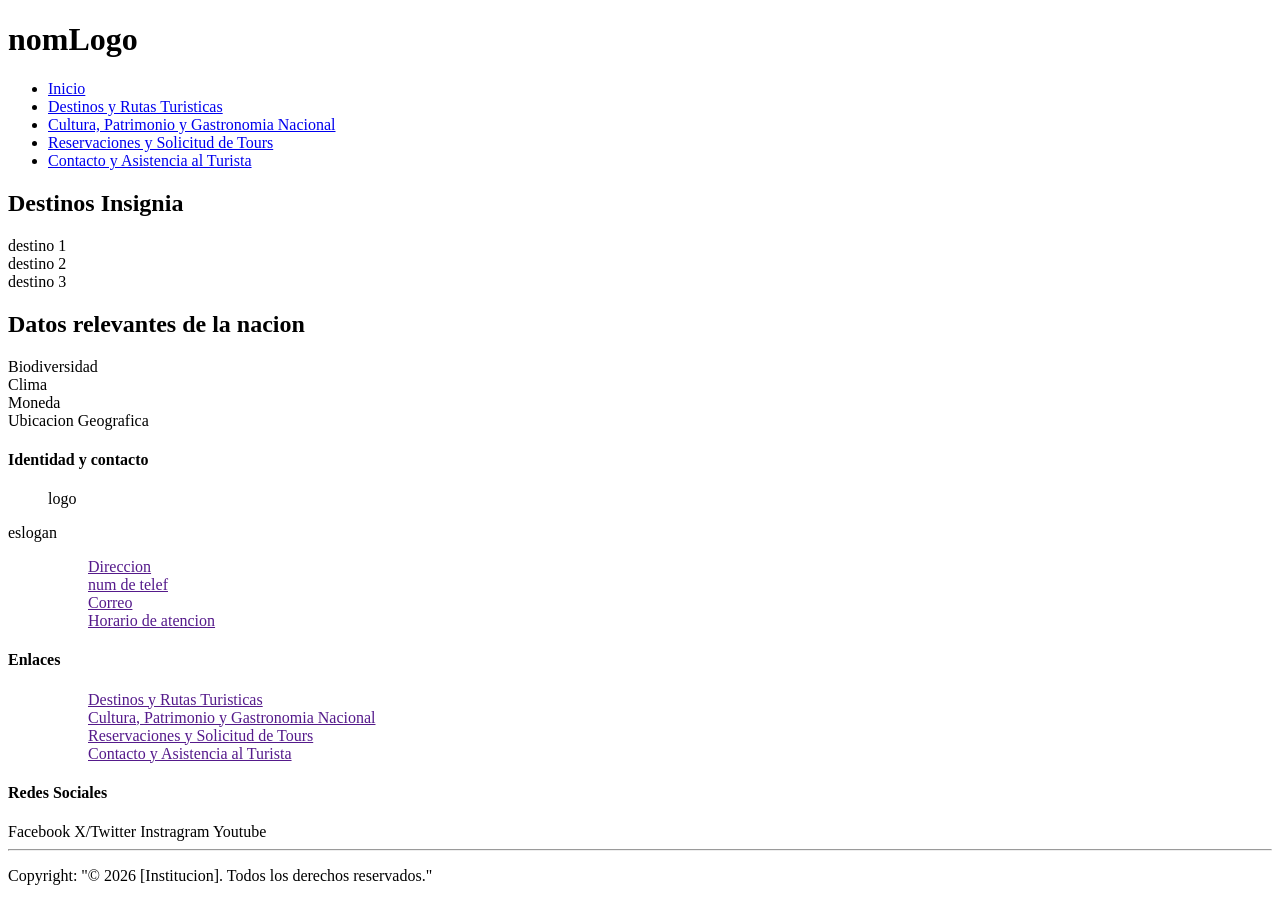
==== index.html @ 16ce9e92 "Inicializacion del proyecto (5 HTML + css/styles.css)" ====
<!DOCTYPE html>
<html lang="en">

<head>
    <meta charset="UTF-8">
    <meta name="viewport" content="width=device-width, initial-scale=1.0">
    <title>Inicio</title>
    <link rel="stylesheet" href="./css/style.css">
</head>

<body>
    <!--nav-->
    <header>
        <div class="logo-area">
            <h1>nomLogo</h1>

        </div>
        <!--Menu de Navegacion-->
        <nav>
            <ul>
                <li><a href="index.html">Inicio</a></li>
                <li><a href="destinos.html">Destinos y Rutas Turisticas</a></li>
                <li><a href="cultura.html">Cultura, Patrimonio y Gastronomia Nacional</a></li>
                <li><a href="reservaciones.html"> Reservaciones y Solicitud de Tours</a></li>
                <li><a href="contacto.html">Contacto y Asistencia al Turista</a></li>
            </ul>
        </nav>
    </header>
    <!-- -->
    <main>
        <!-- 3 sections dentro de un div? o asi?-->
        <section>
            <h2>Destinos Insignia</h2>
            <article class="destinos">destino 1</article>
            <article class="destinos">destino 2</article>
            <article class="destinos">destino 3</article>
        </section>

        <section>
            <h2>Datos relevantes de la nacion</h2>
            <article>Biodiversidad</article>
            <article>Clima</article>
            <article>Moneda</article>
            <article>Ubicacion Geografica</article>
        </section>
    </main>
    <footer>
        <div class="footer-principal">
            <div class="">
                <h4>Identidad y contacto</h4>
                <figure>logo</figure>
                <p>eslogan</p>
                <ul>
                    <ol><a href="">Direccion</a></ol>
                    <ol><a href="">num de telef </a></ol>
                    <ol><a href="">Correo</a></ol>
                    <ol><a href="">Horario de atencion</a></ol>
                </ul>
            </div>
            <div class="">
                <h4>Enlaces</h4>
                <ul>
                    <ol><a href="">Destinos y Rutas Turisticas</a></ol>
                    <ol><a href="">Cultura, Patrimonio y Gastronomia Nacional</a></ol>
                    <ol><a href="">Reservaciones y Solicitud de Tours</a></ol>
                    <ol><a href="">Contacto y Asistencia al Turista</a></ol>
                </ul>
            </div>
            <div class="">
                <h4>Redes Sociales</h4>
                Facebook
                X/Twitter
                Instragram
                Youtube
            </div>
        </div>
        <hr>
        <div class="footer-secundario">
            <p>Copyright: "&copy; 2026 [Institucion]. Todos los derechos reservados."</p>
        </div>
    </footer>
</body>

</html>
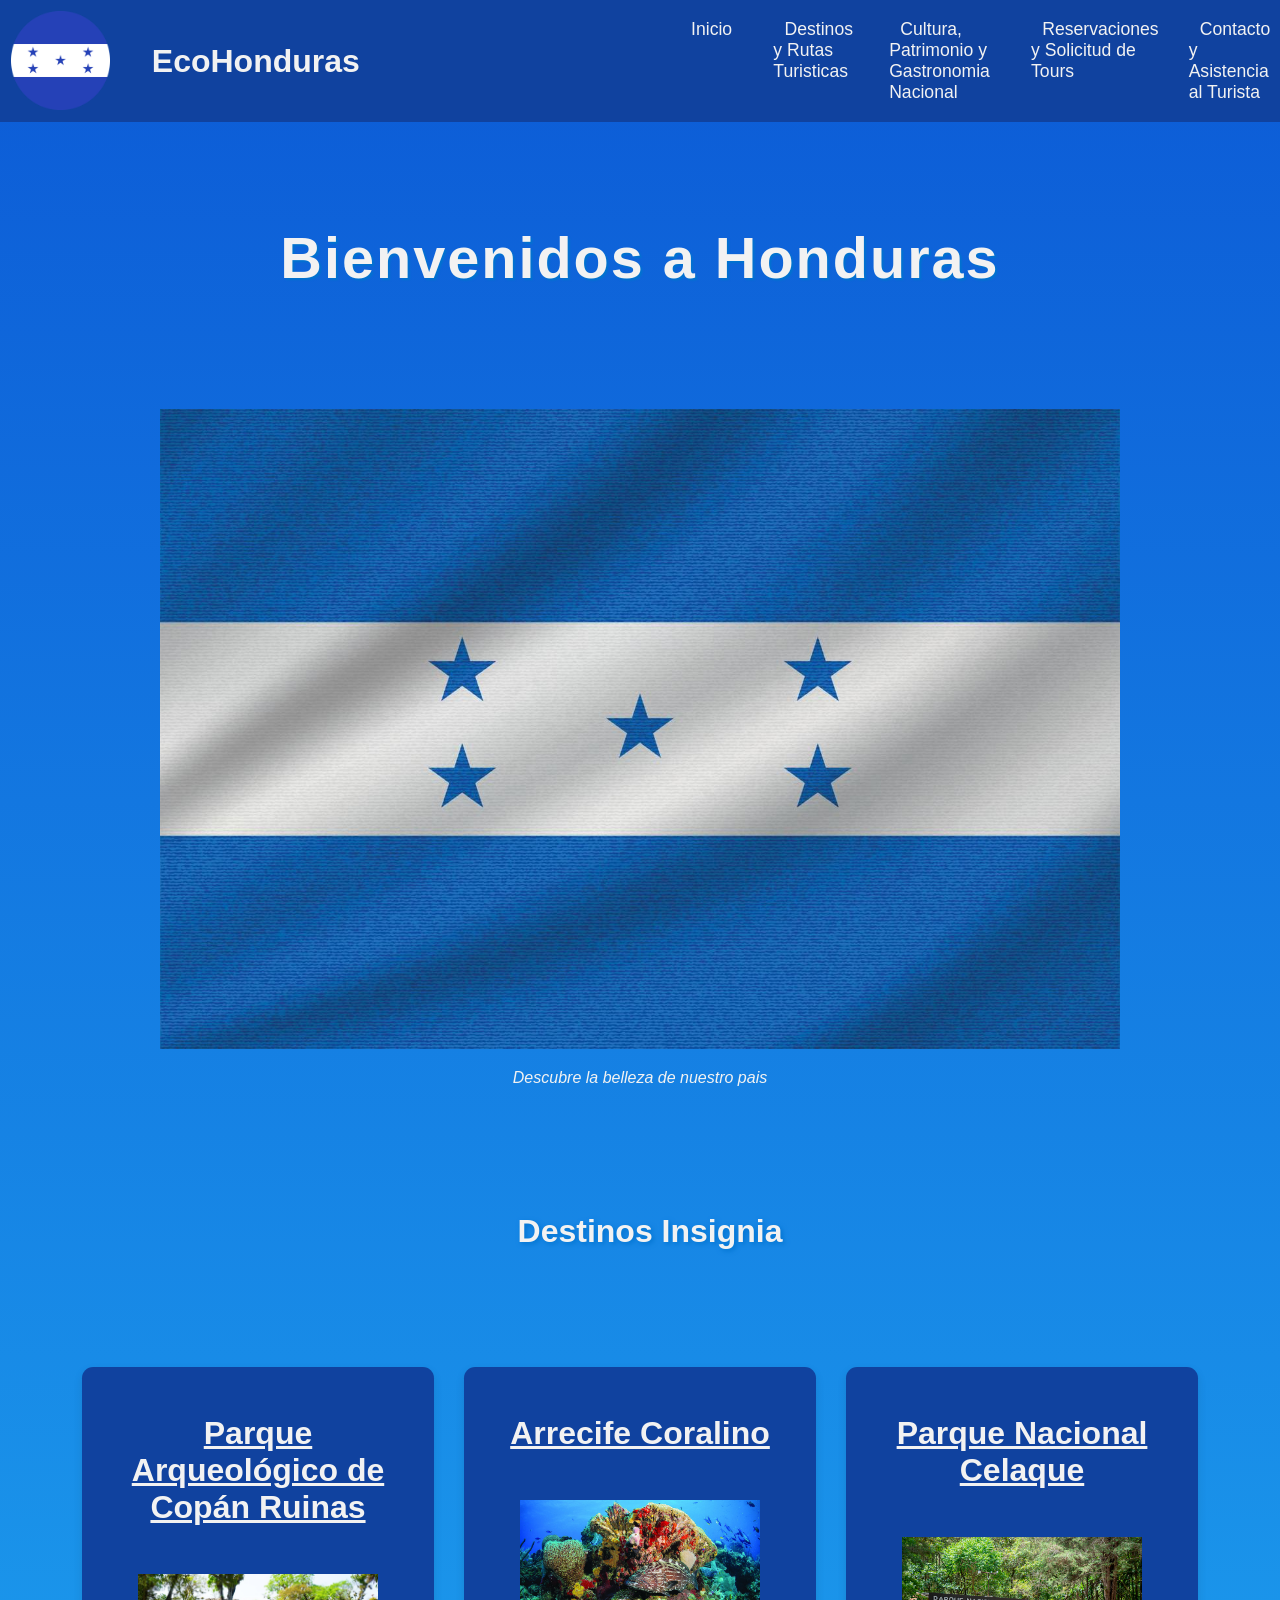
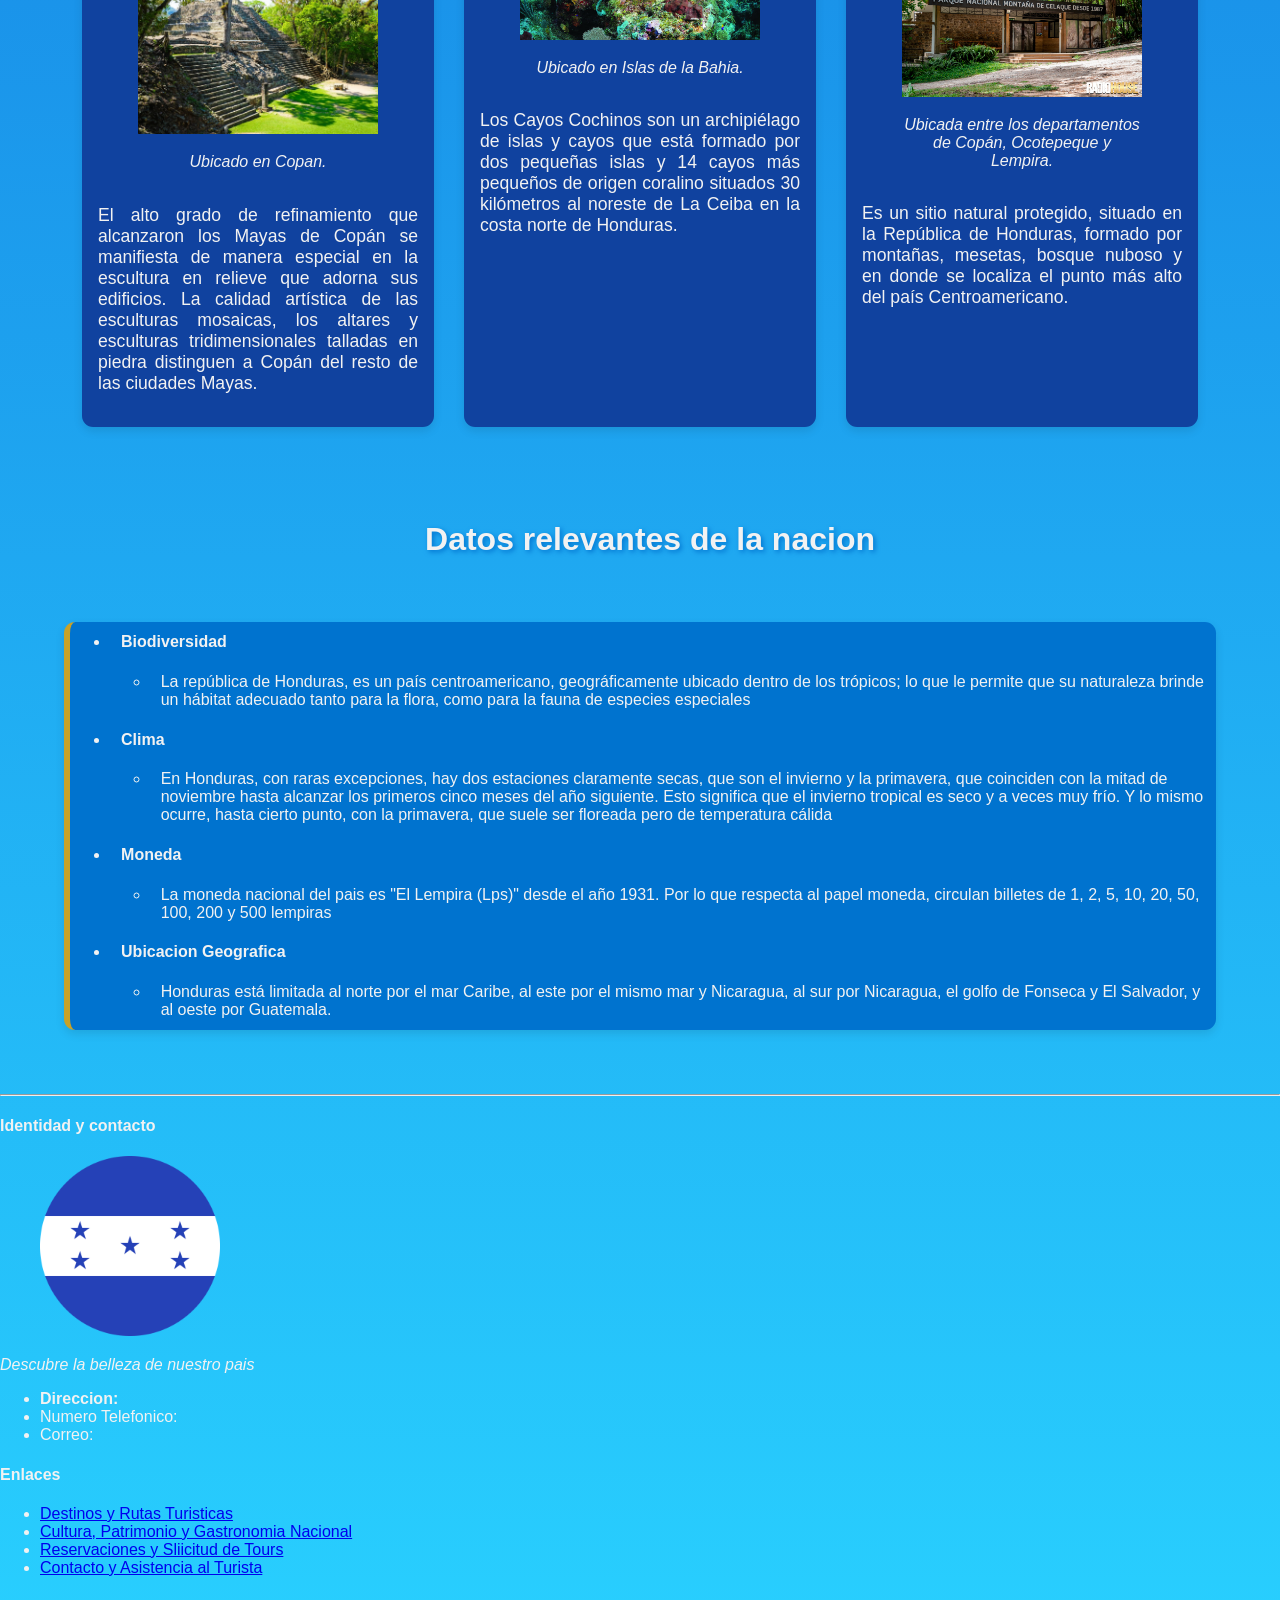
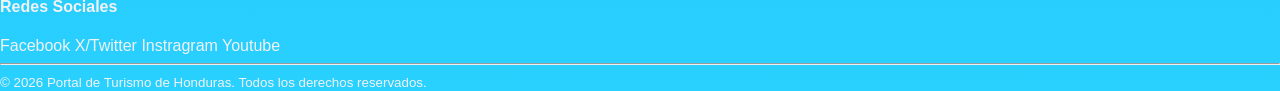
==== commit 5d4f8803: "HTML completo + CSS (colores + cards + navbar)" ====
--- a/index.html
+++ b/index.html
@@ -1,23 +1,23 @@
 <!DOCTYPE html>
-<html lang="en">
+<html lang="es">
 
 <head>
     <meta charset="UTF-8">
     <meta name="viewport" content="width=device-width, initial-scale=1.0">
     <title>Inicio</title>
     <link rel="stylesheet" href="./css/style.css">
+    <link rel="shortcut icon" href="./img/logo.png" type="image/x-icon">
 </head>
 
 <body>
-    <!--nav-->
-    <header>
-        <div class="logo-area">
-            <h1>nomLogo</h1>
-
+    <header class="navbar">
+        <div class="navbar__logo__area">
+            <img class="logo" src="./img/logo.png" alt="logo">
+            <h1><a href="index.html">EcoHonduras</a></h1>
         </div>
         <!--Menu de Navegacion-->
         <nav>
-            <ul>
+            <ul class="navbar__lista">
                 <li><a href="index.html">Inicio</a></li>
                 <li><a href="destinos.html">Destinos y Rutas Turisticas</a></li>
                 <li><a href="cultura.html">Cultura, Patrimonio y Gastronomia Nacional</a></li>
@@ -26,44 +26,106 @@
             </ul>
         </nav>
     </header>
-    <!-- -->
+    <!--CONTENIDO PRINCIPAL -->
     <main>
-        <!-- 3 sections dentro de un div? o asi?-->
-        <section>
-            <h2>Destinos Insignia</h2>
-            <article class="destinos">destino 1</article>
-            <article class="destinos">destino 2</article>
-            <article class="destinos">destino 3</article>
+        <section class="hero">
+            <h2>Bienvenidos a Honduras</h2>
+            <article>
+                <figure>
+                    <img src="./img/bandera-hero.jpg" alt="Bandera de honduras" style=" width: 80%;">
+                </figure>
+                <p><i>Descubre la belleza de nuestro pais</i></p>
+            </article>
+        </section>
+        <br>
+        <section class="section-card">
+            <div class="encabezado-card">
+                <h2>Destinos Insignia</h2>
+            </div>
+            <article class="card">
+                <h3>Parque Arqueológico de Copán Ruinas</h3>
+                <figure>
+                    <img src="./img/Parque-copan-ruinas.jpg" alt="">
+                    <figcaption><i>Ubicado en Copan.</i></figcaption>
+                </figure>
+                <p>El alto grado de refinamiento que alcanzaron los Mayas de Copán se manifiesta de manera especial en
+                    la escultura en relieve que adorna sus edificios. La calidad artística de las esculturas mosaicas,
+                    los altares y esculturas tridimensionales talladas en piedra distinguen a Copán del resto de las
+                    ciudades Mayas.</p>
+            </article>
+            <article class="card">
+                <h3>Arrecife Coralino</h3>
+                <figure>
+                    <img src="./img/arrecife-coral.jpg" alt="">
+                    <figcaption><i>Ubicado en Islas de la Bahia.</i></figcaption>
+                </figure>
+                <p>Los Cayos Cochinos son un archipiélago de islas y cayos que está formado por dos pequeñas islas y 14
+                    cayos más pequeños de origen coralino situados 30 kilómetros al noreste de La Ceiba en la costa
+                    norte de Honduras.</p>
+            </article>
+            <article class="card">
+                <h3>Parque Nacional Celaque</h3>
+                <figure>
+                    <img src="./img/parque-celaque.jpg" alt="imagen del parque Nacional Celaque">
+                    <figcaption><i>Ubicada entre los departamentos de Copán, Ocotepeque y Lempira.</i></figcaption>
+                </figure>
+                <p>Es un sitio natural protegido, situado en la República de Honduras, formado por montañas, mesetas,
+                    bosque nuboso y en donde se localiza el punto más alto del país Centroamericano.</p>
+            </article>
         </section>
 
-        <section>
+        <section class="list-container">
             <h2>Datos relevantes de la nacion</h2>
-            <article>Biodiversidad</article>
-            <article>Clima</article>
-            <article>Moneda</article>
-            <article>Ubicacion Geografica</article>
+            <ul class="list">
+                <li><strong>Biodiversidad</strong></li>
+                <ul>
+                    <li>La república de Honduras, es un país centroamericano, geográficamente ubicado dentro de los
+                        trópicos; lo que le permite que su naturaleza brinde un hábitat adecuado tanto para la flora,
+                        como para la fauna de especies especiales</li>
+                </ul>
+                <li><strong>Clima</strong></li>
+                <ul>
+                    <li>En Honduras, con raras excepciones, hay dos estaciones claramente secas, que son el invierno y
+                        la primavera, que coinciden con la mitad de noviembre hasta alcanzar los primeros cinco meses
+                        del año siguiente. Esto significa que el invierno tropical es seco y a veces muy frío. Y lo
+                        mismo ocurre, hasta cierto punto, con la primavera, que suele ser floreada pero de temperatura
+                        cálida</li>
+                </ul>
+                <li><strong>Moneda</strong></li>
+                <ul>
+                    <li>La moneda nacional del pais es "El Lempira (Lps)" desde el año 1931. Por lo que respecta al
+                        papel moneda, circulan billetes de 1, 2, 5, 10, 20, 50, 100, 200 y 500 lempiras</li>
+                </ul>
+                <li><strong>Ubicacion Geografica</strong></li>
+                <ul>
+                    <li>Honduras está limitada al norte por el mar Caribe, al este por el mismo mar y Nicaragua, al sur
+                        por Nicaragua, el golfo de Fonseca y El Salvador, y al oeste por Guatemala.</li>
+                </ul>
+            </ul>
         </section>
     </main>
+    <hr>
     <footer>
         <div class="footer-principal">
             <div class="">
                 <h4>Identidad y contacto</h4>
-                <figure>logo</figure>
-                <p>eslogan</p>
+                <figure>
+                    <img src="./img/logo.png" alt="logo" class="logo">
+                </figure>
+                <p><i>Descubre la belleza de nuestro pais</i></p>
                 <ul>
-                    <ol><a href="">Direccion</a></ol>
-                    <ol><a href="">num de telef </a></ol>
-                    <ol><a href="">Correo</a></ol>
-                    <ol><a href="">Horario de atencion</a></ol>
+                    <li><strong>Direccion:</strong> </li>
+                    <li>Numero Telefonico: </li>
+                    <li>Correo: </li>
                 </ul>
             </div>
             <div class="">
                 <h4>Enlaces</h4>
                 <ul>
-                    <ol><a href="">Destinos y Rutas Turisticas</a></ol>
-                    <ol><a href="">Cultura, Patrimonio y Gastronomia Nacional</a></ol>
-                    <ol><a href="">Reservaciones y Solicitud de Tours</a></ol>
-                    <ol><a href="">Contacto y Asistencia al Turista</a></ol>
+                    <li><a href="/destinos.html">Destinos y Rutas Turisticas</a></li>
+                    <li><a href="/cultura.html">Cultura, Patrimonio y Gastronomia Nacional</a></li>
+                    <li><a href="/reservaciones.html">Reservaciones y Sliicitud de Tours</a></li>
+                    <li><a href="contacto.html">Contacto y Asistencia al Turista</a></li>
                 </ul>
             </div>
             <div class="">
@@ -76,7 +138,7 @@
         </div>
         <hr>
         <div class="footer-secundario">
-            <p>Copyright: "&copy; 2026 [Institucion]. Todos los derechos reservados."</p>
+            <small>&copy; 2026 Portal de Turismo de Honduras. Todos los derechos reservados.</small>
         </div>
     </footer>
 </body>
--- a/css/style.css
+++ b/css/style.css
@@ -0,0 +1,196 @@
+/*******************************
+    INDICE:
+    1. Variables 
+    2. Body
+    . Logo
+    . Navbar
+    . Titulos
+    . Tablas
+    . Section y Article
+*******************************/
+
+/****************************
+    1. Variables
+****************************/
+:root {
+    --color-primario: #0f66f2;
+    --color-secundario: #004bc3;
+    --color-fondo: #10429f;
+    --azul-cobalto: #0073CF;
+    --azul-oscuro: #003F7D;
+    --color-texto: #F2F2F2;
+    --gris-texto: #1F2937;
+    --dorado: #C9A227;
+
+    --font-titulo: 3.6rem;
+    --font-subtitulo: 2rem;
+    --font-texto: 1.1rem;
+
+    --radio-borde: 0.7rem;
+    --padding-card: 1rem;
+}
+
+/****************************
+    2. Body
+****************************/
+body {
+    margin: 0;
+    padding: 0;
+    font-family: Arial, Helvetica, sans-serif;
+    background-image: linear-gradient(to top, #29d1ff 0%, #0c5ad6 100%);
+    background-size: cover;
+    color: var(--color-texto);
+}
+
+/****************************
+    #. Logo
+****************************/
+.logo {
+    width: 15%;
+    height: 15%;
+}
+
+/****************************
+    #. Navbar
+****************************/
+.navbar {
+    display: flex;
+    justify-content: center;
+    align-items: center;
+    background-color: var(--color-fondo);
+}
+
+.navbar__logo__area {
+    display: flex;
+    gap: 2rem;
+    padding: 0.7rem;
+}
+
+.navbar__logo__area h1 {
+    padding: 10px;
+}
+
+.navbar__logo__area h1 a {
+    text-decoration: none;
+    color: var(--color-texto);
+}
+
+.navbar__lista {
+    display: flex;
+    gap: 30px;
+    list-style: none;
+    margin: 0;
+    padding: 0;
+}
+
+.navbar__lista a {
+    text-decoration: none;
+    color: var(--color-texto);
+    font-size: 1.1rem;
+    padding: 0.7rem;
+}
+
+.navbar__lista a:hover {
+    color: var(--color-primario);
+}
+
+
+
+/****************************
+    #. Hero
+****************************/
+.hero {
+    display: flex;
+    flex-direction: column;
+    align-items: center;
+    text-align: center;
+}
+
+.hero h2 {
+    text-shadow: 2px 2px 2px var(--azul-cobalto);
+    letter-spacing: 2px;
+    font-size: var(--font-titulo);
+    margin: 8% 0 8% 0;
+}
+
+/****************************
+    #. Section y Article
+****************************/
+.section-card {
+    display: flex;
+    flex-wrap: wrap;
+    justify-content: center;
+    gap: 30px;
+    padding: 30px 20px;
+
+}
+
+.encabezado-card {
+    width: 100%;
+    /*Para que agarre toda la primera fila*/
+    text-align: center;
+    margin-bottom: 2%;
+}
+
+.section-card h2 {
+    text-align: center;
+    margin-bottom: 30px;
+    font-size: var(--font-subtitulo);
+    text-shadow: 2px 2px 5px var(--azul-cobalto);
+    text-indent: 20px;
+    margin: 5% 0 5% 0;
+}
+
+.card {
+    background-color: var(--color-fondo);
+    box-shadow: 0 4px 10px rgba(0, 0, 0, 0.1);
+    border-radius: var(--radio-borde);
+    padding: var(--padding-card);
+    max-width: 320px;
+
+    display: flex;
+    flex-direction: column;
+    align-items: center;
+    text-align: center;
+}
+
+.card h3 {
+    font-family: 'Segoe UI', Tahoma, Geneva, Verdana, sans-serif;
+    font-size: var(--font-subtitulo);
+    text-decoration: underline;
+}
+
+.card img {
+    width: 100%;
+    margin-bottom: 15px;
+}
+
+.card p {
+    font-size: var(--font-texto);
+    text-align: justify;
+    text-justify: inter-word;
+}
+
+/****************************
+    #. Listas
+****************************/
+.list-container h2 {
+    text-align: center;
+    margin-bottom: 30px;
+    font-size: var(--font-subtitulo);
+    text-shadow: 2px 2px 5px var(--azul-cobalto);
+    text-indent: 20px;
+    margin: 5% 0 5% 0;
+}
+
+.list {
+    border-left: 6px solid var(--dorado);
+    background-color: var(--azul-cobalto);
+    margin: 5%;
+    border-radius: var(--radio-borde);
+    box-shadow: 0 4px 10px rgba(0, 0, 0, 0.1);
+}
+
+.list li {
+    padding: 1%;
+}
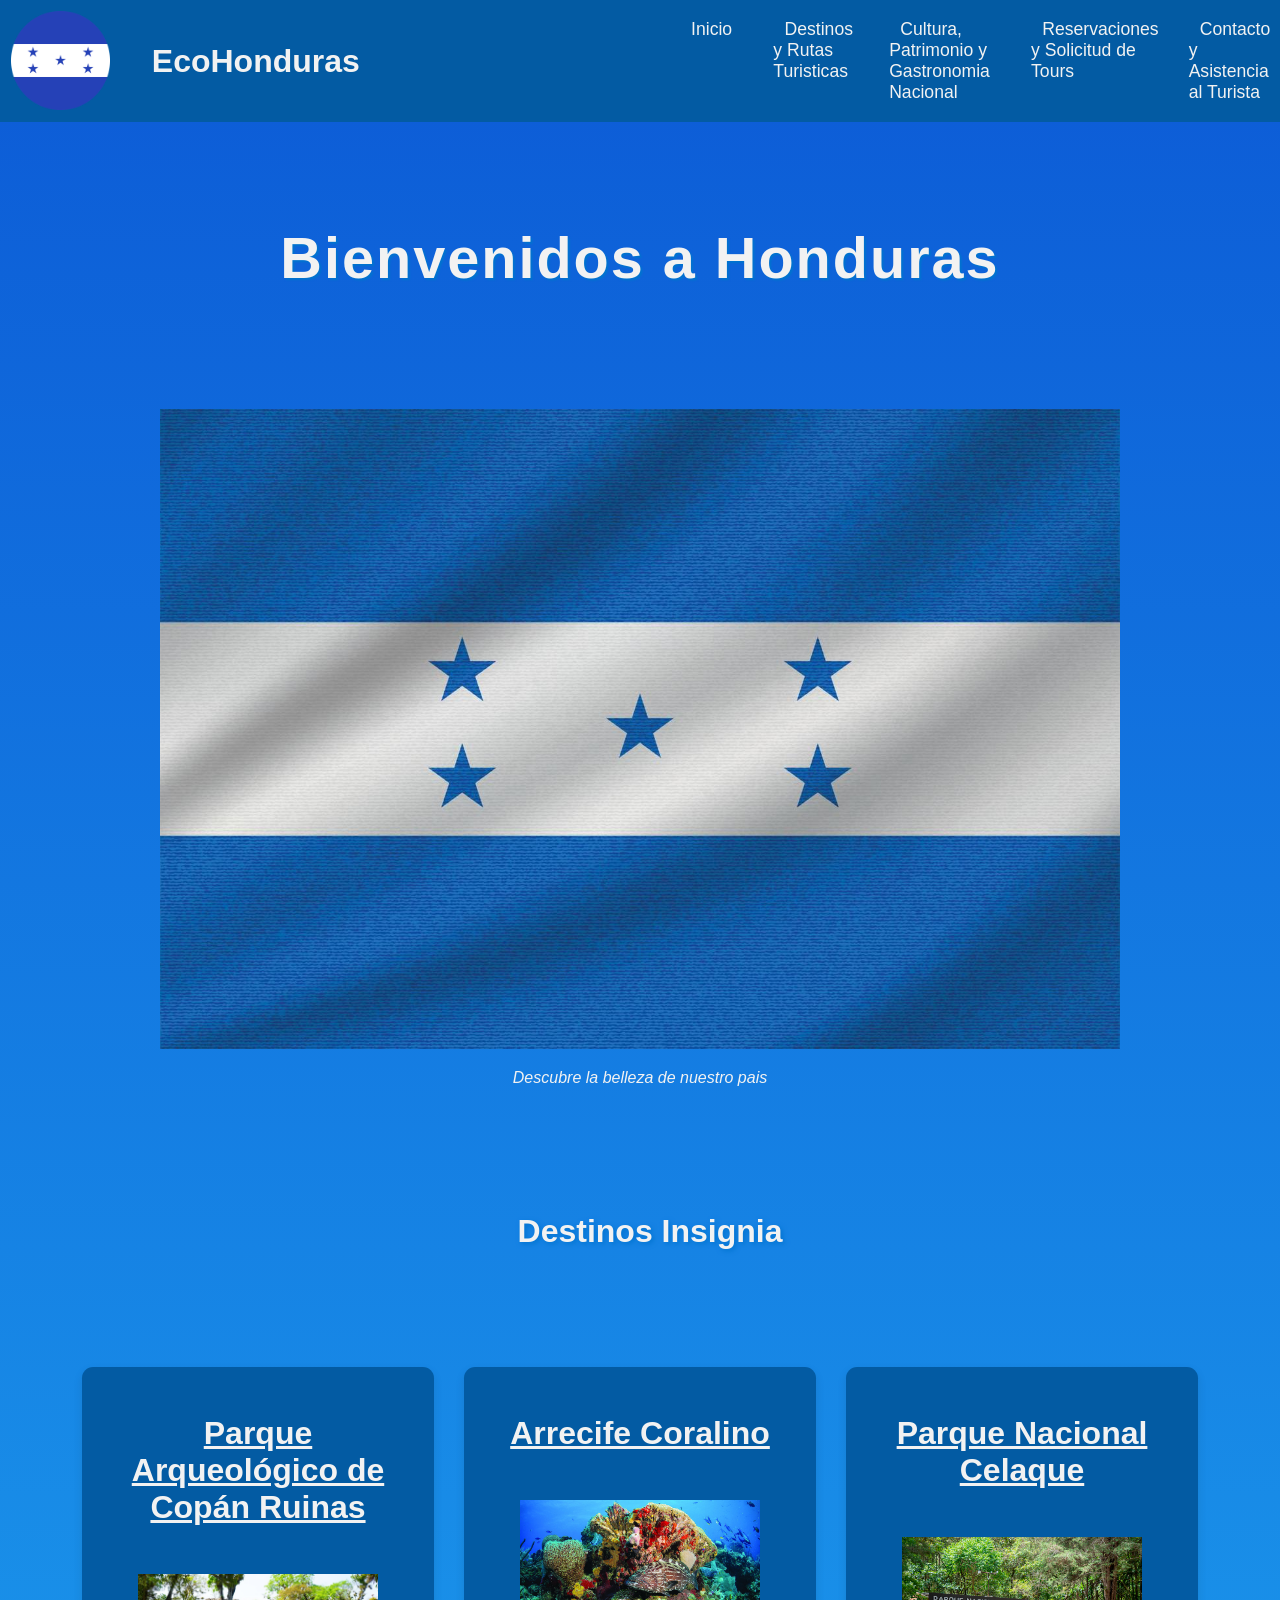
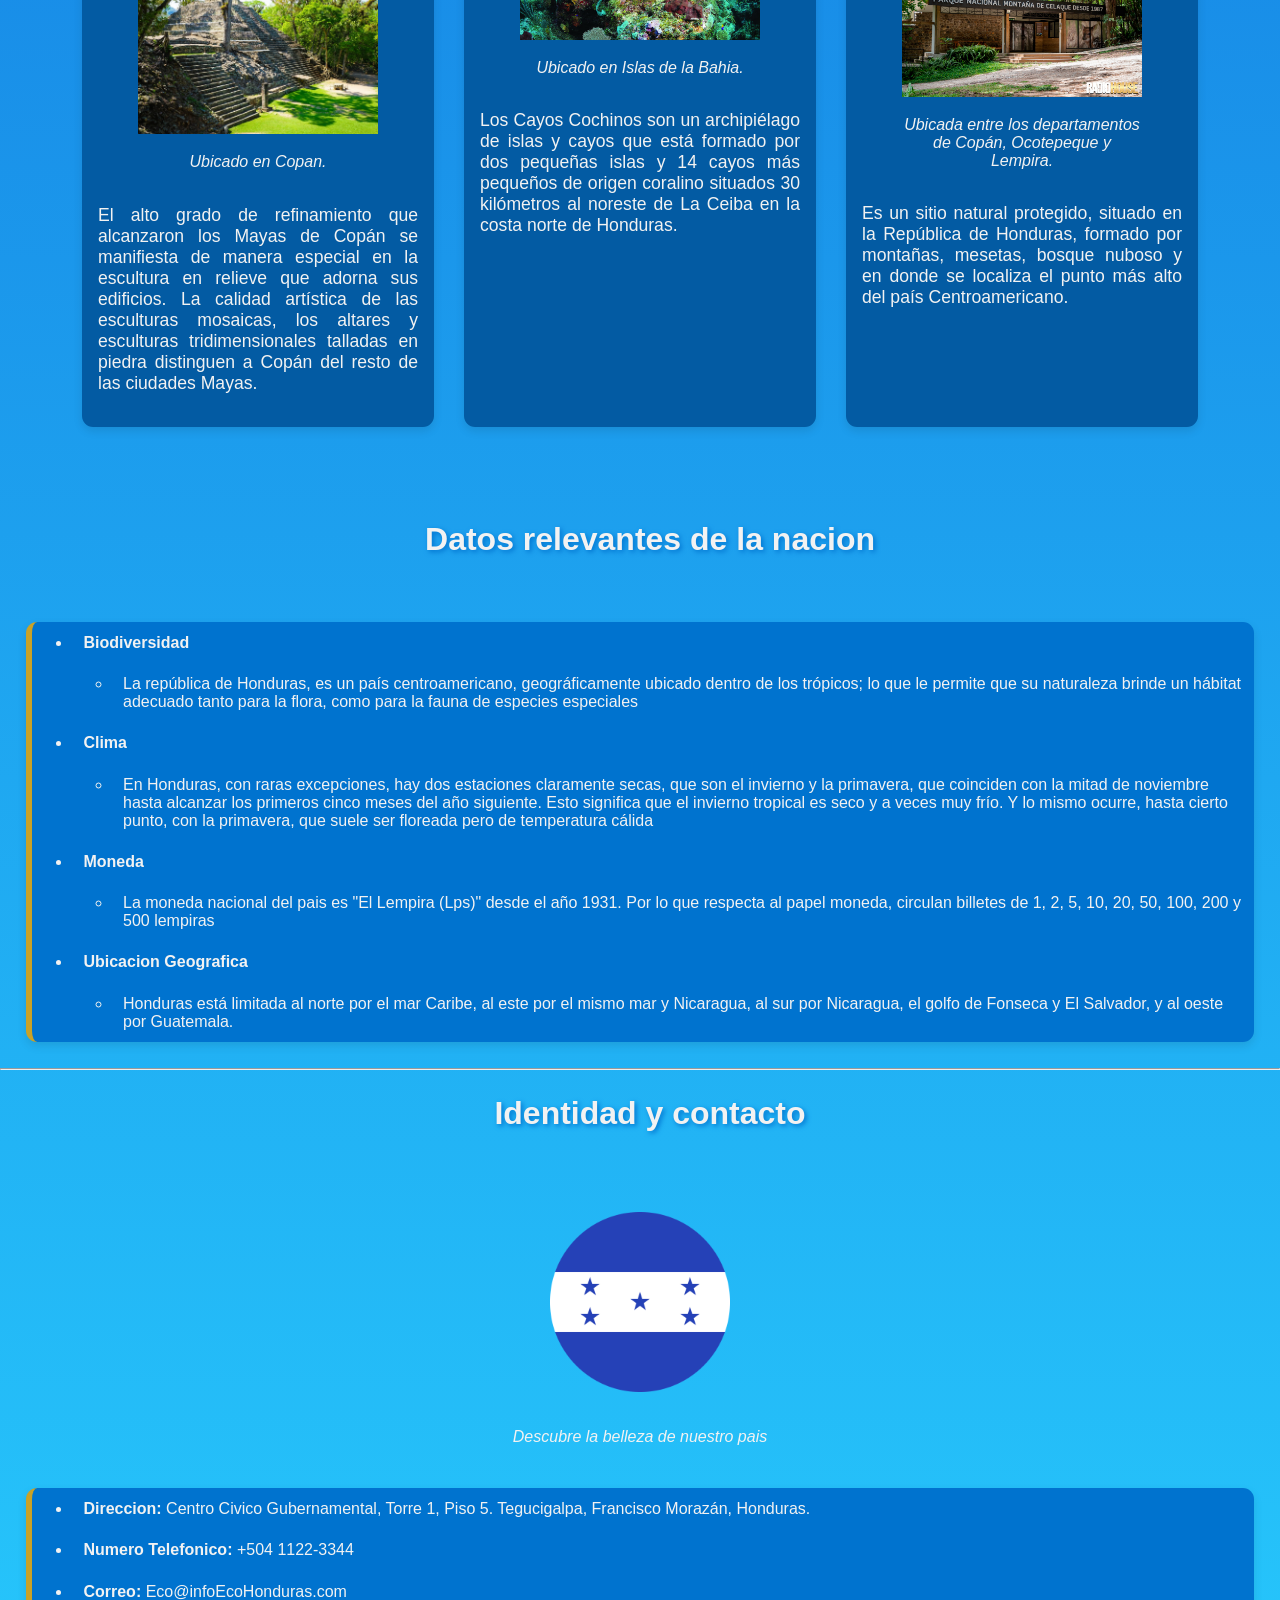
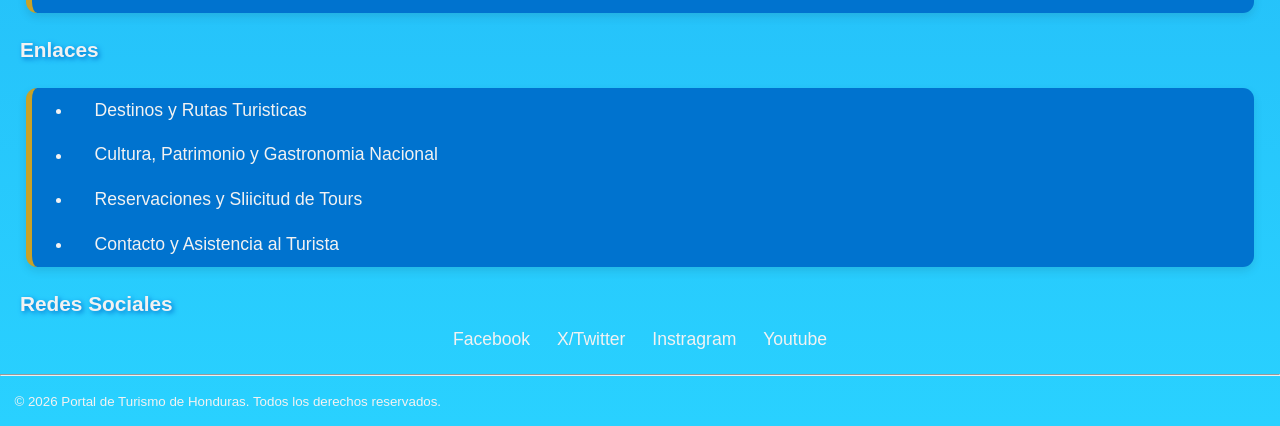
==== commit a29a8d39: "estilizacion de CSS (tabla + listas + footer + formularios)" ====
--- a/index.html
+++ b/index.html
@@ -40,10 +40,10 @@
         <br>
         <section class="section-card">
             <div class="encabezado-card">
-                <h2>Destinos Insignia</h2>
+                <h2 class="titulo">Destinos Insignia</h2>
             </div>
             <article class="card">
-                <h3>Parque Arqueológico de Copán Ruinas</h3>
+                <h3 class="subtitulo-card">Parque Arqueológico de Copán Ruinas</h3>
                 <figure>
                     <img src="./img/Parque-copan-ruinas.jpg" alt="">
                     <figcaption><i>Ubicado en Copan.</i></figcaption>
@@ -54,7 +54,7 @@
                     ciudades Mayas.</p>
             </article>
             <article class="card">
-                <h3>Arrecife Coralino</h3>
+                <h3 class="subtitulo-card">Arrecife Coralino</h3>
                 <figure>
                     <img src="./img/arrecife-coral.jpg" alt="">
                     <figcaption><i>Ubicado en Islas de la Bahia.</i></figcaption>
@@ -64,7 +64,7 @@
                     norte de Honduras.</p>
             </article>
             <article class="card">
-                <h3>Parque Nacional Celaque</h3>
+                <h3 class="subtitulo-card">Parque Nacional Celaque</h3>
                 <figure>
                     <img src="./img/parque-celaque.jpg" alt="imagen del parque Nacional Celaque">
                     <figcaption><i>Ubicada entre los departamentos de Copán, Ocotepeque y Lempira.</i></figcaption>
@@ -75,7 +75,7 @@
         </section>
 
         <section class="list-container">
-            <h2>Datos relevantes de la nacion</h2>
+            <h2 class="titulo">Datos relevantes de la nacion</h2>
             <ul class="list">
                 <li><strong>Biodiversidad</strong></li>
                 <ul>
@@ -107,33 +107,36 @@
     <hr>
     <footer>
         <div class="footer-principal">
-            <div class="">
-                <h4>Identidad y contacto</h4>
-                <figure>
-                    <img src="./img/logo.png" alt="logo" class="logo">
-                </figure>
-                <p><i>Descubre la belleza de nuestro pais</i></p>
-                <ul>
-                    <li><strong>Direccion:</strong> </li>
-                    <li>Numero Telefonico: </li>
-                    <li>Correo: </li>
+            <div>
+                <h4 class="subtitulo">Identidad y contacto</h4>
+                <div class="footer_eslogan">
+                    <figure class="">
+                        <img class="logo" src="./img/logo.png" alt="logo">
+                    </figure>
+                    <p><i>Descubre la belleza de nuestro pais</i></p>
+                </div>
+                <ul class="list">
+                    <li><strong>Direccion:</strong> Centro Civico Gubernamental, Torre 1, Piso 5. Tegucigalpa, Francisco
+                        Morazán, Honduras.</li>
+                    <li><strong>Numero Telefonico:</strong> +504 1122-3344</li>
+                    <li><strong>Correo:</strong> Eco@infoEcoHonduras.com</li>
                 </ul>
             </div>
-            <div class="">
-                <h4>Enlaces</h4>
-                <ul>
+            <div>
+                <h4 class="extra">Enlaces</h4>
+                <ul class="list">
                     <li><a href="/destinos.html">Destinos y Rutas Turisticas</a></li>
                     <li><a href="/cultura.html">Cultura, Patrimonio y Gastronomia Nacional</a></li>
                     <li><a href="/reservaciones.html">Reservaciones y Sliicitud de Tours</a></li>
                     <li><a href="contacto.html">Contacto y Asistencia al Turista</a></li>
                 </ul>
             </div>
-            <div class="">
-                <h4>Redes Sociales</h4>
-                Facebook
-                X/Twitter
-                Instragram
-                Youtube
+            <div class="directorio">
+                <h4 class="extra">Redes Sociales</h4>
+                <a href="#">Facebook</a>
+                <a href="#">X/Twitter</a>
+                <a href="#">Instragram</a>
+                <a href="#">Youtube</a>
             </div>
         </div>
         <hr>
--- a/css/style.css
+++ b/css/style.css
@@ -2,11 +2,14 @@
     INDICE:
     1. Variables 
     2. Body
-    . Logo
-    . Navbar
-    . Titulos
-    . Tablas
-    . Section y Article
+    3. Logo
+    4. Navbar
+    5. Titulos
+    6. Hero
+    7. Section y Article
+    8. Listas
+    9. Tablas
+    10. Formulario
 *******************************/
 
 /****************************
@@ -15,7 +18,7 @@
 :root {
     --color-primario: #0f66f2;
     --color-secundario: #004bc3;
-    --color-fondo: #10429f;
+    --color-fondo: #035ba3;
     --azul-cobalto: #0073CF;
     --azul-oscuro: #003F7D;
     --color-texto: #F2F2F2;
@@ -25,6 +28,7 @@
     --font-titulo: 3.6rem;
     --font-subtitulo: 2rem;
     --font-texto: 1.1rem;
+    --extra: 1.3rem;
 
     --radio-borde: 0.7rem;
     --padding-card: 1rem;
@@ -43,7 +47,7 @@
 }
 
 /****************************
-    #. Logo
+    3. Logo
 ****************************/
 .logo {
     width: 15%;
@@ -51,7 +55,7 @@
 }
 
 /****************************
-    #. Navbar
+    4. Navbar
 ****************************/
 .navbar {
     display: flex;
@@ -94,10 +98,44 @@
     color: var(--color-primario);
 }
 
-
-
-/****************************
-    #. Hero
+/****************************
+    5. Titulos
+****************************/
+.titulo {
+    text-align: center;
+    margin-bottom: 30px;
+    font-size: var(--font-subtitulo);
+    text-shadow: 2px 2px 5px var(--azul-cobalto);
+    text-indent: 20px;
+    margin: 5% 0 5% 0;
+}
+
+.subtitulo {
+    text-align: center;
+    margin-bottom: 30px;
+    font-size: var(--font-subtitulo);
+    text-shadow: 2px 2px 5px var(--azul-cobalto);
+    text-indent: 20px;
+    margin: 2% 0 5% 0;
+}
+
+.subtitulo-card {
+    font-family: 'Segoe UI', Tahoma, Geneva, Verdana, sans-serif;
+    font-size: var(--font-subtitulo);
+    text-decoration: underline;
+}
+
+.extra{
+    text-align: left;
+    margin-bottom: 10px;
+    font-size: var(--extra);
+    text-shadow: 2px 2px 5px var(--azul-cobalto);
+    text-indent: 20px;
+    margin: 2% 0 1% 0;
+}
+
+/****************************
+    6. Hero
 ****************************/
 .hero {
     display: flex;
@@ -114,7 +152,7 @@
 }
 
 /****************************
-    #. Section y Article
+    7. Section y Article
 ****************************/
 .section-card {
     display: flex;
@@ -132,14 +170,6 @@
     margin-bottom: 2%;
 }
 
-.section-card h2 {
-    text-align: center;
-    margin-bottom: 30px;
-    font-size: var(--font-subtitulo);
-    text-shadow: 2px 2px 5px var(--azul-cobalto);
-    text-indent: 20px;
-    margin: 5% 0 5% 0;
-}
 
 .card {
     background-color: var(--color-fondo);
@@ -154,12 +184,6 @@
     text-align: center;
 }
 
-.card h3 {
-    font-family: 'Segoe UI', Tahoma, Geneva, Verdana, sans-serif;
-    font-size: var(--font-subtitulo);
-    text-decoration: underline;
-}
-
 .card img {
     width: 100%;
     margin-bottom: 15px;
@@ -172,25 +196,136 @@
 }
 
 /****************************
-    #. Listas
-****************************/
-.list-container h2 {
-    text-align: center;
-    margin-bottom: 30px;
-    font-size: var(--font-subtitulo);
-    text-shadow: 2px 2px 5px var(--azul-cobalto);
-    text-indent: 20px;
-    margin: 5% 0 5% 0;
-}
+    8. Listas
+****************************/
 
 .list {
     border-left: 6px solid var(--dorado);
     background-color: var(--azul-cobalto);
-    margin: 5%;
+    margin: 2%;
     border-radius: var(--radio-borde);
     box-shadow: 0 4px 10px rgba(0, 0, 0, 0.1);
 }
 
 .list li {
     padding: 1%;
+}
+
+.list a{
+    text-decoration: none;
+    color: var(--color-texto);
+    font-size: 1.1rem;
+    padding: 0.7rem;
+}
+/****************************
+    9. Tablas
+****************************/
+.tabla {
+    width: 100%;
+    box-shadow: 0 4px 10px rgba(0, 0, 0, 0.1);
+    border-radius: var(--radio-borde);
+    overflow: hidden;
+    margin: 2%;
+    max-width: 75rem;
+
+}
+
+.tabla caption {
+    caption-side: top;
+    padding: 10px;
+    font-size: 0.9rem;
+    font-weight: 700;
+}
+
+.tabla thead {
+    background-color: var(--azul-cobalto);
+    padding: 1%;
+}
+
+.tabla th {
+    padding: 12px 16px;
+    text-align: left;
+    font-size: 1.1rem;
+    border-bottom: 2px double var(--dorado);
+}
+
+.tabla td {
+    padding: 10px 15px;
+}
+
+/****************************
+    10. Formulario
+****************************/
+.formulario {
+    max-width: 560px;
+    margin: 2rem auto;
+    padding: 1.2rem;
+    background: var(--azul-cobalto);
+    border-radius: var(--radio-borde);
+    box-shadow: 0 4px 10px rgba(0, 0, 0, 0.1);
+}
+
+.formulario fieldset {
+    border: 2px solid var(--dorado);
+    padding: 1rem 1.2rem;
+}
+
+.formulario legend {
+    padding: 0 1rem;
+    font-weight: 600;
+}
+
+.campo {
+    margin-bottom: 1rem;
+    display: flex;
+    flex-direction: column;
+}
+
+label,
+.etiqueta {
+    margin-bottom: 4px;
+    font-size: 0.9rem;
+    font-weight: 600;
+    color: var(--azul-oscuro);
+}
+
+input,
+select,
+textarea {
+    padding: 10px 12px;
+    border: 1.5px solid var(--borde);
+    border-radius: 6px;
+    font-size: 1rem;
+    font-family: inherit;
+}
+
+button {
+    padding: 8px 14px;
+    margin-top: 1rem;
+    border: none;
+    border-radius: 6px;
+    background: #F2F2F2;
+    cursor: pointer;
+}
+/****************************
+    11. Footer 
+****************************/
+.footer_eslogan{
+    display: flex;
+    flex-direction: column;
+    align-items: center;
+    text-align: center;
+}
+.directorio{
+    text-align: center;
+    padding-bottom: 1rem;
+}
+.directorio a{
+    text-decoration: none;
+    color: var(--color-texto);
+    font-size: 1.1rem;
+    padding: 0.7rem;
+}
+.footer-secundario{
+margin: 1rem 0.9rem;
 }
